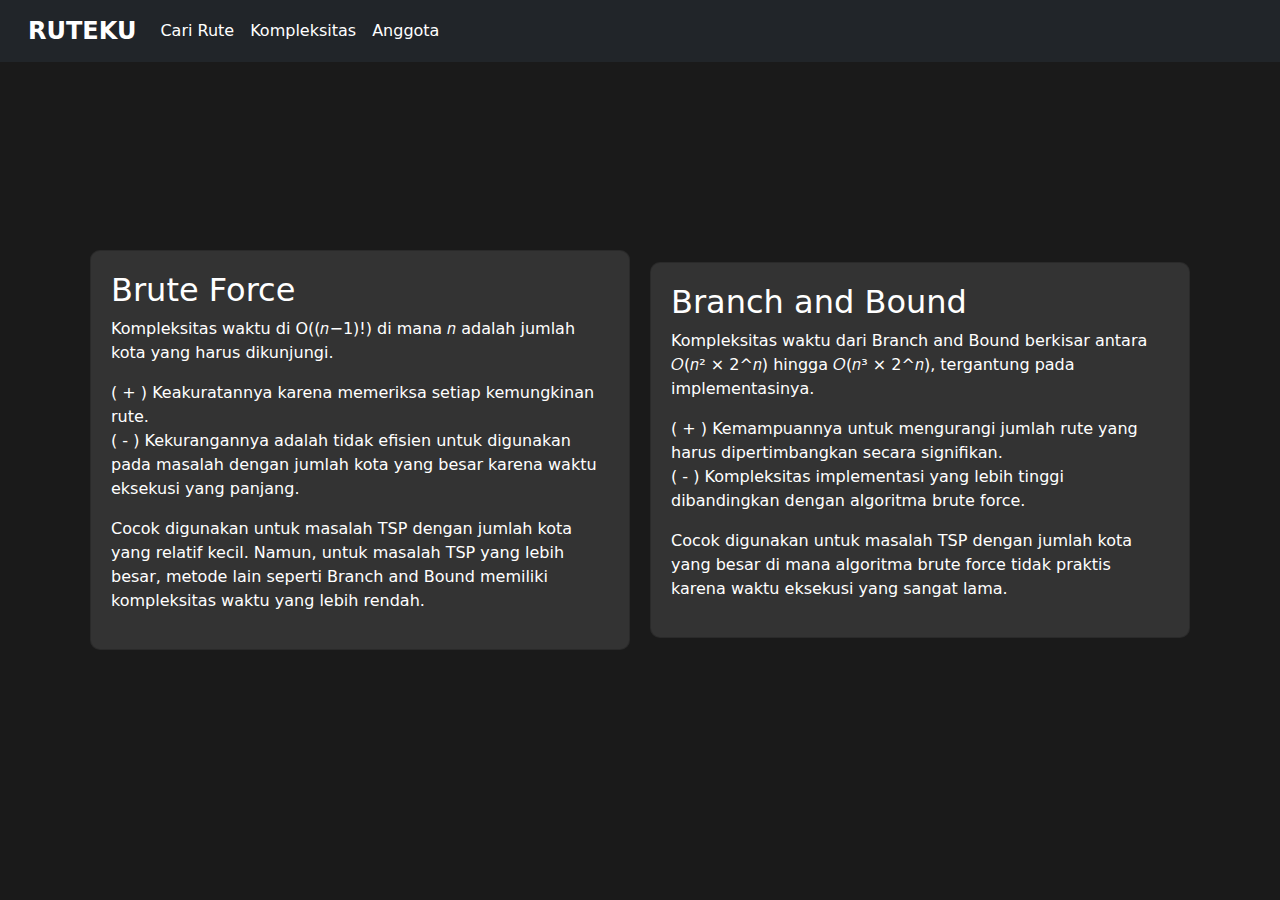
==== Kompleksitas.html @ 5568fac7 "first commit" ====
<!DOCTYPE html>
<html lang="en">
<head>
    <meta charset="UTF-8">
    <meta name="viewport" content="width=device-width, initial-scale=1.0">
    <title>Kompleksitas TSP</title>
    <!-- Bootstrap CSS -->
    <link href="https://cdn.jsdelivr.net/npm/bootstrap@5.1.0/dist/css/bootstrap.min.css" rel="stylesheet">
    <style>
        html,
        body {
            height: 100%;
            margin: 0;
            padding: 0;
            background-color: #1a1a1a;
            color: #d3d3d3;
            display: flex;
            flex-direction: column;
            justify-content: center;
            align-items: center;
        }

        .navbar {
            background-color: #333;
            color: #fff;
            padding-left: 1rem;
            width: 100%;
            position: fixed;
            top: 0;
            z-index: 1000;
        }

        .navbar-brand {
            font-size: x-large;
            font-weight: 800;
        }

        .navbar-brand,
        .nav-link {
            color: #fff !important;
        }

        .container {
            display: flex;
            justify-content: center;
            align-items: center;
            flex-wrap: wrap;
            gap: 20px;
            padding: 20px;
        }

        .card {
            background-color: #333;
            color: #fff;
            padding: 20px;
            border-radius: 10px;
            flex: 1 1 300px; /* Lebar tetap untuk setiap kotak */
        }

        .card h1 {
            font-size: 2rem;
            text-align: left; /* Tekst diatur ke kiri */
        }

        .card p {
            font-size: 1rem;
            text-align: left; /* Tekst diatur ke kiri */
        }
    </style>
</head>
<body>
<nav class="navbar navbar-expand-lg navbar-dark bg-dark">
    <div class="container-fluid">
        <a class="navbar-brand" href="/index.html">RUTEKU</a>
        <button class="navbar-toggler" type="button" data-bs-toggle="collapse" data-bs-target="#navbarNav"
                aria-controls="navbarNav" aria-expanded="false" aria-label="Toggle navigation">
            <span class="navbar-toggler-icon"></span>
        </button>
        <div class="collapse navbar-collapse" id="navbarNav">
            <ul class="navbar-nav">
                <li class="nav-item">
                    <a class="nav-link active" aria-current="page" href="/index.html">Cari Rute</a>
                </li>
                <li class="nav-item">
                    <a class="nav-link" href="/Kompleksitas.html">Kompleksitas</a>
                </li>
                <li class="nav-item">
                    <a class="nav-link" href="/anggota.html">Anggota</a>
                </li>
            </ul>
        </div>
    </div>
</nav>
<div class="container">
    <div class="card">
        <h1>Brute Force</h1>
        <p>
            Kompleksitas waktu di O((𝑛−1)!) di mana 𝑛 adalah jumlah kota yang harus dikunjungi.
        </p>
        <p>
            ( + ) Keakuratannya karena memeriksa setiap kemungkinan rute. <br/>
            ( - ) Kekurangannya adalah tidak efisien untuk digunakan pada masalah dengan jumlah kota yang besar karena
            waktu eksekusi yang panjang.
        </p>
        <p>
            Cocok digunakan untuk masalah TSP dengan jumlah kota yang relatif kecil. Namun, untuk masalah TSP yang lebih
            besar, metode lain seperti Branch and Bound memiliki kompleksitas waktu yang lebih rendah.
        </p>
    </div>
    <div class="card">
        <h1>Branch and Bound</h1>
        <p>
            Kompleksitas waktu dari Branch and Bound berkisar antara 𝑂(𝑛² × 2^𝑛) hingga 𝑂(𝑛³ × 2^𝑛), tergantung pada
            implementasinya.
        </p>
        <p>
            ( + ) Kemampuannya untuk mengurangi jumlah rute yang harus dipertimbangkan secara signifikan. <br/>
            ( - ) Kompleksitas implementasi yang lebih tinggi dibandingkan dengan algoritma brute force.
        </p>
        <p>
            Cocok digunakan untuk masalah TSP dengan jumlah kota yang besar di mana algoritma brute force tidak praktis
            karena waktu eksekusi yang sangat lama.
        </p>
    </div>
</div>

<!-- Bootstrap JS -->
<script src="https://cdn.jsdelivr.net/npm/bootstrap@5.1.0/dist/js/bootstrap.bundle.min.js"></script>
</body>
</html>
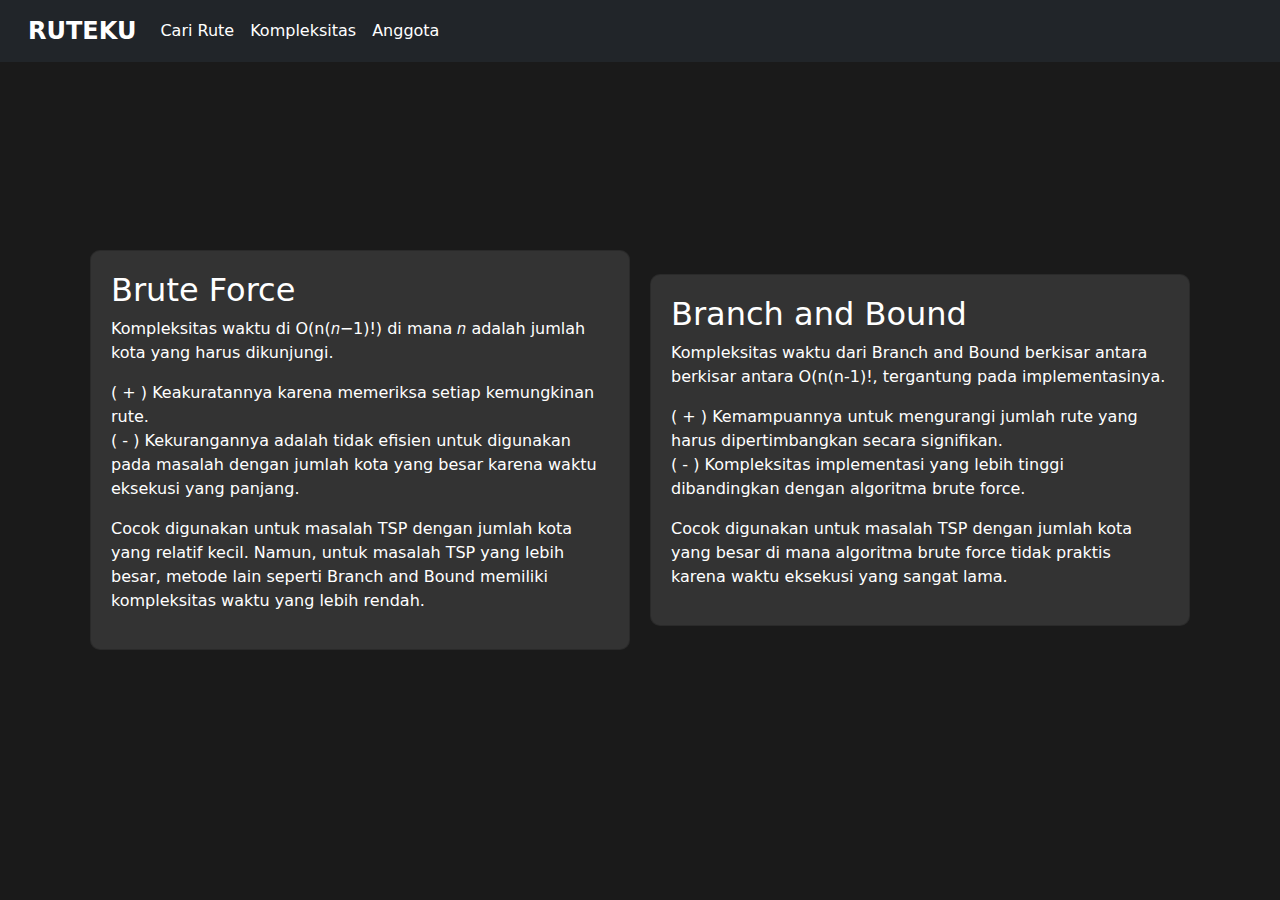
==== commit b0e66ddd: "Update Kompleksitas.html" ====
--- a/Kompleksitas.html
+++ b/Kompleksitas.html
@@ -95,7 +95,7 @@
     <div class="card">
         <h1>Brute Force</h1>
         <p>
-            Kompleksitas waktu di O((𝑛−1)!) di mana 𝑛 adalah jumlah kota yang harus dikunjungi.
+            Kompleksitas waktu di O(n(𝑛−1)!) di mana 𝑛 adalah jumlah kota yang harus dikunjungi.
         </p>
         <p>
             ( + ) Keakuratannya karena memeriksa setiap kemungkinan rute. <br/>
@@ -110,7 +110,7 @@
     <div class="card">
         <h1>Branch and Bound</h1>
         <p>
-            Kompleksitas waktu dari Branch and Bound berkisar antara 𝑂(𝑛² × 2^𝑛) hingga 𝑂(𝑛³ × 2^𝑛), tergantung pada
+            Kompleksitas waktu dari Branch and Bound berkisar antara berkisar antara O(n(n-1)!, tergantung pada
             implementasinya.
         </p>
         <p>
